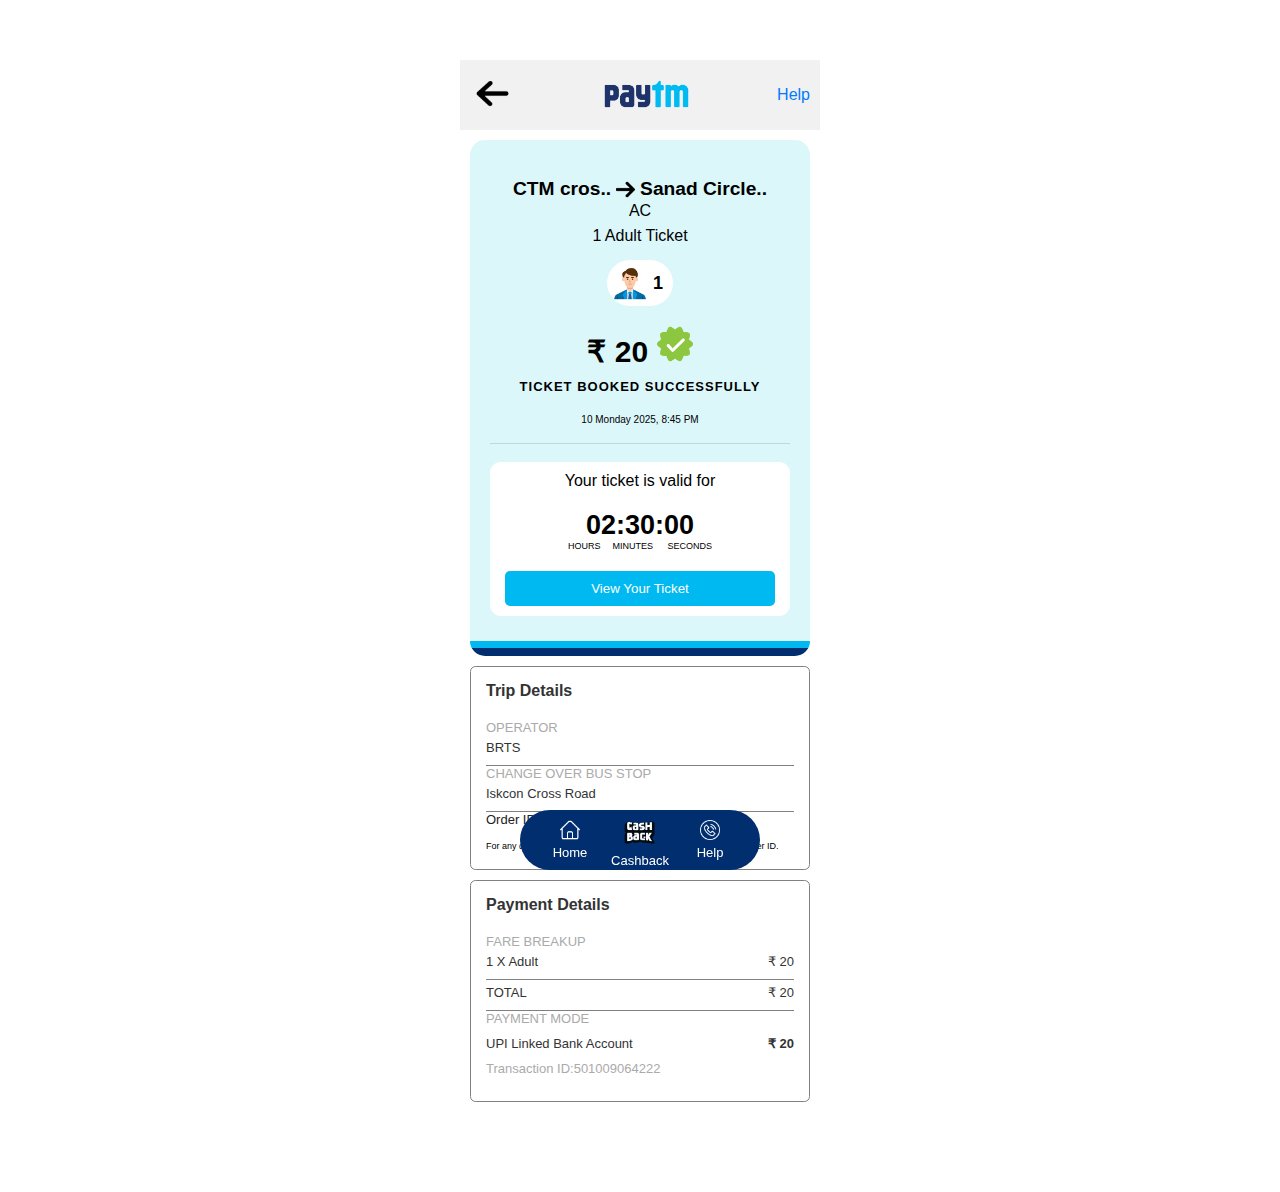
==== first.html @ fc7012a3 "push" ====
<!DOCTYPE html>
<html lang="en">

<head>
    <meta charset="UTF-8">
    <meta name="viewport" content="width=device-width, initial-scale=1.0,user-scalable=no">
    <title>Brts - Paytm</title>
    <link rel="stylesheet" href="style.css">

    <script>
        document.addEventListener("DOMContentLoaded", () => {
            const button = document.getElementById("fs-btn");

            button.addEventListener("click", () => {
                const element = document.documentElement;

                if (element.requestFullscreen) {
                    element.requestFullscreen();
                } else if (element.mozRequestFullScreen) {
                    element.mozRequestFullScreen();
                } else if (element.webkitRequestFullscreen) {
                    element.webkitRequestFullscreen();
                } else if (element.msRequestFullscreen) {
                    element.msRequestFullscreen();
                }
            });
        });
    </script>
    <style>
        #loader {
        position: fixed;
        top: 0;
        left: 0;
        width: 100%;
        height: 100%;
        background: white;
        display: none;
        justify-content: center;
        align-items: center;
        z-index: 9999;
    }
    </style>
</head>

<body>
    <div class="big-container" style="width: 360px;height: 780px;">
        <div class="scrollable">
            <!-- Header Section -->
            <div class="header">
                <a href="index.html"><img src="img/left-arrow.png" alt="Back" class="back-button"></a>
                <div class="apk-logo"><img src="img/Paytm-Logo.wine.png" alt="APK Logo"></div>
                <div class="help" id="fs-btn">Help</div>
            </div>

            <!-- Scrollable Section -->
            <div class="bluecontainer">
                <center>
                    <img src="img/janmitra-logo.png" alt=""
                        style="border-radius: 50%;width: 10vh; margin-bottom: 10px;">
                </center>
                <div class="qr-container">
                    <!-- Journey Information -->
                    <div class="location">
                        <div id="from" style="font-weight: bolder; font-size: larger; padding-right: 5px;">CTM cros..
                        </div>
                        <img src="img/right-arrow.png" alt="Arrow" style="width:19px;">
                        <div id="to" style="font-weight: bolder; font-size: larger; padding-left: 5px;">Sanad Circle..
                        </div>
                    </div>
                    <!-- Ticket Details -->
                    <div class="info1">AC</div>
                    <div class="info1">1 Adult Ticket</div>
                    <!-- Passenger Info -->
                    <div class="passenger-info">
                        <img src="img/man.png" alt="Passenger Icon" style="width: 4vh; padding-right: 5px;"> 1
                    </div>
                    <!-- Payment Info -->
                    <div class="rupee">&#x20B9; 20 <img src="img/check.png" alt="Check" style="width: 4vh;"></div>
                    <div class="mess"
                        style="font-weight: bold; letter-spacing: 1px;font-size: small; margin-bottom: 10px;">
                        TICKET BOOKED SUCCESSFULLY</div>
                    <!-- Date Information -->
                    <div class="date" style="font-size: x-small;">10 Monday 2025, 8:45 PM</div>

                    <hr
                        style="height: 1px;width: 100%;border-width: 0;color: rgb(224, 2, 2);background-color: #3e3d3d2b;">
                    <!-- QR Code -->
                    <!-- <div class="qr-code"></div> -->
                    <!-- Timer Section -->
                    <div class="timer-container">
                        <div class="title">Your ticket is valid for</div>
                        <div class="timer" id="timer" style="font-size: 27px; margin-top: 10px;">02:30:00</div>
                        <div class="timer" style="font-size: xx-small; font-weight: 400;margin-bottom: 10px;">
                            HOURS                MINUTES                   SECONDS</div>
                        <!-- View Ticket Button -->
                        <button class="view-ticket">View Your Ticket</button>
                    </div>
                </div>
            </div>

            <div class="trip-details">
                <h1>Trip Details</h1>

                <div class="info">
                    <div class="heading">OPERATOR</div>
                    <div class="value">BRTS</div>
                </div>

                <div class="info">
                    <div class="heading">CHANGE OVER BUS STOP</div>
                    <div class="value">Iskcon Cross Road</div>
                </div>

                <div class="info">
                    <div class="order-id">Order ID: 12345678901<span
                            style="padding-left: 3px; font-weight:300; color :#007bff;">copy</p></span>
                    </div>

                    <div class="info-note">
                        For any queries regarding QR Ticket, please contact BRTS with Order ID.
                    </div>
                </div>

            </div>

            <div class="payment-details">
                <h1>Payment Details</h1>

                <div class="info">
                    <div class="heading">FARE BREAKUP</div>
                    <div class="value">
                        <span>1 X Adult</span>
                        <span style="color: #333;" class="rupees">&#8377; 20</span>
                    </div>
                </div>

                <div class="info">
                    <div class="heading"></div>
                    <div class="value">
                        <span>TOTAL</span>
                        <span class="rupees">&#8377; 20</span>
                    </div>
                </div>

                <div class="info">
                    <div class="heading" style="padding-bottom: 5px;">PAYMENT MODE</div>
                    <div class="value" style="border: none;">
                        <span style="flex-grow: 1;">UPI Linked Bank Account</span>
                        <span style="color: #333; font-weight: bold;" class="rupees">&#8377; 20</span>
                    </div>
                    <div class="value" style="border: none;">
                        <span style="font-size: small; color: #aaa;">Transaction ID:501009064222</span>

                    </div>
                </div>

            </div>
            <div class="empty" style="height: 80px;"></div>

            <!-- Floating Island Section -->
            <div class="floating">
                <div class="floating-island">
                    <button>
                        <img src="img/home.png" alt="Home">
                        Home
                    </button>
                    <button>
                        <img class="acc" src="img/cashback.png" alt="About" style="width: 40px;
            height: 40px;">
                        Cashback
                    </button>
                    <button>
                        <img src="img/contact.png" alt="Help">
                        Help
                    </button>
                </div>
            </div>
        </div>
        <div id="loader">
            <svg width="120" height="40" viewBox="0 0 300 100">
              <circle cx="40" cy="50" r="16" fill="#002e6e">
                <animate attributeName="r" values="16; 8; 16" dur="0.5s" begin="0s" repeatCount="indefinite"/>
              </circle>
              <circle cx="80" cy="50" r="16" fill="#002e6e">
                <animate attributeName="r" values="16; 8; 16" dur="0.5s" begin="0.05s" repeatCount="indefinite"/>
              </circle>
              <circle cx="120" cy="50" r="16" fill="#002e6e">
                <animate attributeName="r" values="16; 8; 16" dur="0.5s" begin="0.1s" repeatCount="indefinite"/>
              </circle>
              <circle cx="160" cy="50" r="16" fill="#00b9f5">
                <animate attributeName="r" values="16; 8; 16" dur="0.5s" begin="0.15s" repeatCount="indefinite"/>
              </circle>
              <circle cx="200" cy="50" r="16" fill="#00b9f5">
                <animate attributeName="r" values="16; 8; 16" dur="0.5s" begin="0.2s" repeatCount="indefinite"/>
              </circle>
            </svg>
          </div>
        <script>
            let remainingTime = 2 * 60 * 60 + 30 * 60;

            function updateTimer() {
                let timerElement = document.getElementById('timer');
                const hours = String(Math.floor(remainingTime / 3600)).padStart(2, '0');
                const minutes = String(Math.floor((remainingTime % 3600) / 60)).padStart(2, '0');
                const seconds = String(remainingTime % 60).padStart(2, '0');

                timerElement.textContent = `${hours} : ${minutes} : ${seconds}`;

                if (remainingTime > 0) {
                    remainingTime--;
                }
            }

            document.querySelector(".view-ticket").addEventListener("click", function () {
                document.getElementById("loader").style.display = "flex";
                const params = new URLSearchParams(window.location.search);
                setTimeout(() => {window.location.href = `second.html?${params.toString()}`;}, 1200);
            });



            function updatePageFromQueryParams() {
                const params = new URLSearchParams(window.location.search);

                const from = params.get('from') || 'Default From';
                const to = params.get('to') || 'Default To';
                const time = params.get('time');
                const rupee = params.get('rupee') || 'Default Price';

                try {
                    // Parse time input
                    const [hour, minute] = time.split(':').map(Number);

                    remainingTime = hour * 60 * 60 + minute * 60;

                    setInterval(updateTimer, 1000);

                    // Calculate current time - (fix time - input time)
                    const dayNames = ["Sunday", "Monday", "Tuesday", "Wednesday", "Thursday", "Friday", "Saturday"];
                    const currentTime = new Date();

                    const fixTime = new Date();
                    fixTime.setHours(3, 0, 0, 0); // Fix time is 03:00

                    const inputTime = new Date();
                    inputTime.setHours(hour, minute, 0, 0);

                    const diffInMilliseconds = fixTime - inputTime;
                    const resultTime = new Date(currentTime - diffInMilliseconds);

                    // Format result time in hh:mm
                    const resultHours = resultTime.getHours().toString().padStart(2, "0");
                    const resultMinutes = resultTime.getMinutes().toString().padStart(2, "0");
                    const formattedResult = `${resultHours}:${resultMinutes}`;

                    // Get today's date
                    const today = new Date();
                    const day = today.getDay();
                    const date = today.getDate();

                    // Construct time display string
                    const timep = `${date} ${dayNames[day]} ${today.getFullYear()}, ${formattedResult}`;

                    // Update UI elements
                    document.getElementById('from').textContent = from;
                    document.getElementById('to').textContent = to;
                    document.querySelector('.date').textContent = timep;
                    document.querySelector('.rupee').innerHTML = `&#8377; ${rupee} <img src="img/check.png" alt="Check" style="width: 4vh;">`;

                    // Update all elements with the 'rupees' class
                    const elements = document.getElementsByClassName('rupees');
                    for (let i = 0; i < elements.length; i++) {
                        elements[i].innerHTML = `&#8377; ${rupee}`;
                    }
                } catch (error) {
                    console.error('Error in updatePageFromQueryParams:', error);
                }
            }

            window.onload = updatePageFromQueryParams;
        </script>
</body>

</html>
---- style.css ----
body {
    margin: 0;
    font-family: Arial, sans-serif;
    display: flex;

    align-items: center;
    justify-content: center;
    height: 100vh;
}
body {
    -webkit-user-select: none; /* For Safari and Chrome */
    -moz-user-select: none;    /* For Firefox */
    -ms-user-select: none;     /* For IE */
    user-select: none;         /* Standard */
}
.header {
    display: flex;
    justify-content: space-between;
    align-items: center;
    padding: 10px;
    background-color: #f1f1f1;
}

.back-button {
    background-color: transparent;
    border: none;
    height: 5vh;
    font-size: 16px;
    cursor: pointer;
}

.apk-logo {
    width: 100px;
    height: 50px;
    display: inline-block;
    text-align: center;
    line-height: 50px;
    border-radius: 5px;
}

.apk-logo img {
    margin-top: 10px;
    width: 85%;
}

.help {
    color: #007bff;
}

.scrollable {
    background: white;
    flex-grow: 1;
    overflow-y: auto;
}

.bluecontainer {
    background-image: linear-gradient(#dcf7fa 97%, #00B9F1 97% 98.5%, #002E6E 98.5% 100%);
    border-radius: 15px;
    padding: 20px;
    margin: 10px;
}
.white{
    padding: 20px;
    margin: 10px;
}
.qr-container {
    display: flex;
    flex-direction: column;
    align-items: center;
    justify-content: center;
}

.location {
    display: flex;
    align-items: center;
    padding-bottom: 0px;
    color: black;
}

.info1 {
    margin: 2px 0px 5px 0px;
}

.passenger-info {
    display: flex;
    align-items: center;
    background-color: white;
    border-radius: 4cap;
    padding: 5px;
    font-size: large;
    font-weight: bolder;
    margin: 10px 0;
    padding-right: 10px;
}

.rupee {
    font-size: 30px;
    font-weight: bold;
    margin: 10px 0;
}

.date {
    font-size: 16px;
    margin: 10px 0;
}

.qr-code {
    width: 200px;
    height: 200px;
    background-color: white;
    margin-bottom: 20px;
}

.timer {
    font-size: 24px;
    font-weight: bold;
}

.view-ticket {
    margin-top: 10px;
    padding: 10px 20px;
    border: none;
    background-color: #00B9F1;
    color: white;
    border-radius: 5px;
    cursor: pointer;
    width: 90%;
    margin-bottom: 10px;
}

.view-ticket:hover {
    background-color: darkblue;
}

.info {
    color: rgb(33, 33, 33);
    font-size: small;
}

.timer-container {
    margin: 10px;
    display: flex;
    align-items: center;
    flex-direction: column;
    background-color: white;
    width: 100%;
    margin-bottom: 20px;
    border-radius: 1cap;
}

.title {
    margin: 10px 0px;
    font: small;
}

.trip-details, .payment-details {
    padding: 15px;
    margin: 10px;
    border: 1px solid gray;
    border-radius: 0.5cap;
    background-color: #fff;
}

.trip-details h1, .payment-details h1 {
    margin: 0 0 20px;
    font-size: medium;
    font-weight: bold;
    color: #333;
}

.info .heading {
    font-size: small;
    font-weight: 500;
    color: #aaa;
    margin-bottom: 5px;
}

.info .value {
    font-size: small;
    color: #333;
    padding-bottom: 10px;
    border-bottom: 1px solid gray;
    display: flex;
    justify-content: space-between;
}

.copy-section .order-id {
    font-size: 18px;
    font-weight: bold;
    color: #333;
}

.copy-section button {
    background-color: #007bff;
    color: #fff;
    border: none;
    border-radius: 5px;
    padding: 8px 12px;
    cursor: pointer;
    font-size: 14px;
}

.copy-section button:hover {
    background-color: #0056b3;
}

.info-note {
    font-size: xx-small;
    color: #000000;
    margin-top: 10px;
    line-height: 1.5;
}

.floating {
    position: fixed;
    top: 90%;
    left: 50%;
    transform: translateX(-50%);
}

.floating-island {
    display: inline-flex;
    padding: 0 20px;
    gap: 10px;
    border-radius: 4cap;
    background: #002E6E;
}

.floating-island button {
    display: flex;
    flex-direction: column;
    align-items: center;
    justify-content: center;
    width: 60px;
    height: 60px;
    border: none;
    border-radius: 30px;
    background-color: transparent;
    color: #fff;
    cursor: pointer;
    font-size: small;
    text-align: center;
}

.floating-island button:hover {
    background-color: #0056b3;
}

.floating-island img:not(.acc) {
    width: 20px;
    height: 20px;
    margin-bottom: 5px;
    filter: invert(100%) contrast(100%);
}

.lalala {
    position: absolute;
    top: 50px;
    left: 50%;
    transform: translateX(-50%);
    width: 280px;
    height: 580px;
    z-index: 1;
    background-image: url(img/qrcode.png);
    background-size: 100px auto;
    background-repeat: repeat;
    visibility: hidden;
    border-radius: 2cap;
    border: 2px solid #007bff;
    padding: 10px;
    
}
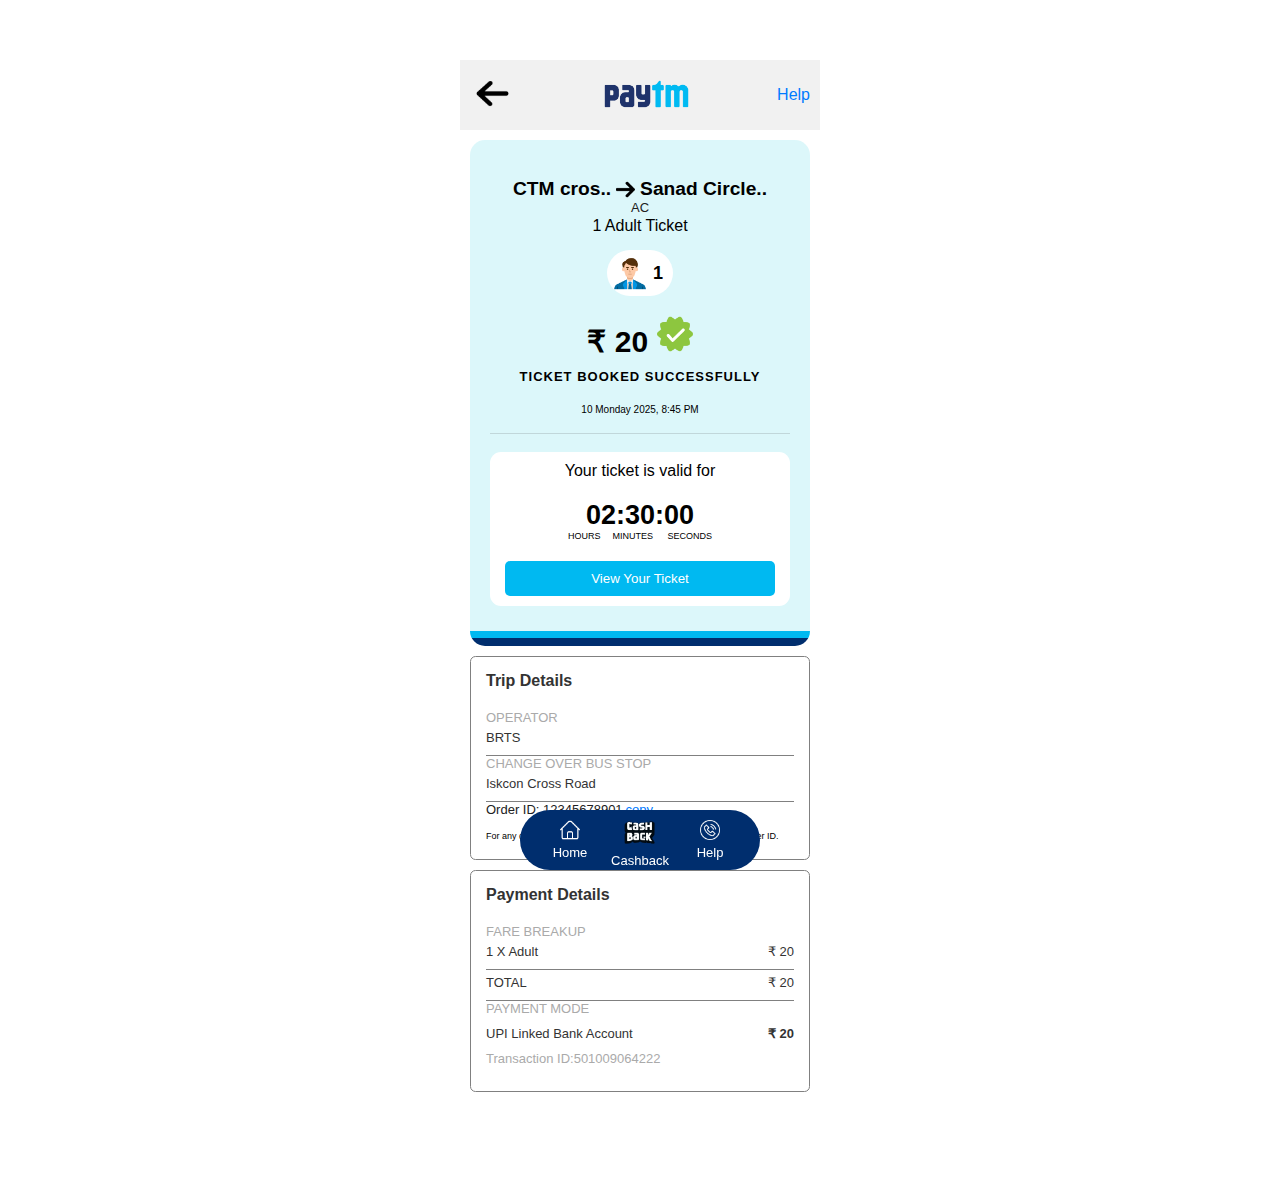
==== commit 8e950e3f: "Complete Packeg" ====
--- a/first.html
+++ b/first.html
@@ -6,26 +6,6 @@
     <meta name="viewport" content="width=device-width, initial-scale=1.0,user-scalable=no">
     <title>Brts - Paytm</title>
     <link rel="stylesheet" href="style.css">
-
-    <script>
-        document.addEventListener("DOMContentLoaded", () => {
-            const button = document.getElementById("fs-btn");
-
-            button.addEventListener("click", () => {
-                const element = document.documentElement;
-
-                if (element.requestFullscreen) {
-                    element.requestFullscreen();
-                } else if (element.mozRequestFullScreen) {
-                    element.mozRequestFullScreen();
-                } else if (element.webkitRequestFullscreen) {
-                    element.webkitRequestFullscreen();
-                } else if (element.msRequestFullscreen) {
-                    element.msRequestFullscreen();
-                }
-            });
-        });
-    </script>
     <style>
         #loader {
         position: fixed;
@@ -45,21 +25,19 @@
 <body>
     <div class="big-container" style="width: 360px;height: 780px;">
         <div class="scrollable">
-            <!-- Header Section -->
+
             <div class="header">
-                <a href="index.html"><img src="img/left-arrow.png" alt="Back" class="back-button"></a>
+                <a href="#" onclick="invertButton()"><img src="img/left-arrow.png" alt="Back" class="back-button"></a>
                 <div class="apk-logo"><img src="img/Paytm-Logo.wine.png" alt="APK Logo"></div>
                 <div class="help" id="fs-btn">Help</div>
             </div>
 
-            <!-- Scrollable Section -->
             <div class="bluecontainer">
-                <center>
-                    <img src="img/janmitra-logo.png" alt=""
+                <center><img src="img/janmitra-logo.png" alt=""
                         style="border-radius: 50%;width: 10vh; margin-bottom: 10px;">
                 </center>
                 <div class="qr-container">
-                    <!-- Journey Information -->
+
                     <div class="location">
                         <div id="from" style="font-weight: bolder; font-size: larger; padding-right: 5px;">CTM cros..
                         </div>
@@ -67,9 +45,10 @@
                         <div id="to" style="font-weight: bolder; font-size: larger; padding-left: 5px;">Sanad Circle..
                         </div>
                     </div>
-                    <!-- Ticket Details -->
-                    <div class="info1">AC</div>
+                    
+                    <div class="info">AC</div>
                     <div class="info1">1 Adult Ticket</div>
+
                     <!-- Passenger Info -->
                     <div class="passenger-info">
                         <img src="img/man.png" alt="Passenger Icon" style="width: 4vh; padding-right: 5px;"> 1
@@ -80,8 +59,9 @@
                         style="font-weight: bold; letter-spacing: 1px;font-size: small; margin-bottom: 10px;">
                         TICKET BOOKED SUCCESSFULLY</div>
                     <!-- Date Information -->
+
                     <div class="date" style="font-size: x-small;">10 Monday 2025, 8:45 PM</div>
-
+                    <img onclick="foo()" src="img/qrcode.png" alt="" class="qrcode">
                     <hr
                         style="height: 1px;width: 100%;border-width: 0;color: rgb(224, 2, 2);background-color: #3e3d3d2b;">
                     <!-- QR Code -->
@@ -93,9 +73,12 @@
                         <div class="timer" style="font-size: xx-small; font-weight: 400;margin-bottom: 10px;">
                             HOURS                MINUTES                   SECONDS</div>
                         <!-- View Ticket Button -->
-                        <button class="view-ticket">View Your Ticket</button>
+                        <button class="view-ticket" onclick="forwordButton()">View Your Ticket</button>
                     </div>
                 </div>
+            </div>
+
+            <div class="lalala" onclick="hideDiv()">
             </div>
 
             <div class="trip-details">
@@ -155,6 +138,7 @@
                 </div>
 
             </div>
+
             <div class="empty" style="height: 80px;"></div>
 
             <!-- Floating Island Section -->
@@ -165,8 +149,7 @@
                         Home
                     </button>
                     <button>
-                        <img class="acc" src="img/cashback.png" alt="About" style="width: 40px;
-            height: 40px;">
+                        <img class="acc" src="img/cashback.png" alt="About" style="width: 40px;height: 40px;">
                         Cashback
                     </button>
                     <button>
@@ -175,110 +158,30 @@
                     </button>
                 </div>
             </div>
+
+            <div id="loader">
+                <svg width="120" height="40" viewBox="0 0 300 100">
+                <circle cx="40" cy="50" r="16" fill="#002e6e">
+                    <animate attributeName="r" values="16; 8; 16" dur="0.5s" begin="0s" repeatCount="indefinite"/>
+                </circle>
+                <circle cx="80" cy="50" r="16" fill="#002e6e">
+                    <animate attributeName="r" values="16; 8; 16" dur="0.5s" begin="0.05s" repeatCount="indefinite"/>
+                </circle>
+                <circle cx="120" cy="50" r="16" fill="#002e6e">
+                    <animate attributeName="r" values="16; 8; 16" dur="0.5s" begin="0.1s" repeatCount="indefinite"/>
+                </circle>
+                <circle cx="160" cy="50" r="16" fill="#00b9f5">
+                    <animate attributeName="r" values="16; 8; 16" dur="0.5s" begin="0.15s" repeatCount="indefinite"/>
+                </circle>
+                <circle cx="200" cy="50" r="16" fill="#00b9f5">
+                    <animate attributeName="r" values="16; 8; 16" dur="0.5s" begin="0.2s" repeatCount="indefinite"/>
+                </circle>
+                </svg>
+            </div>
+
         </div>
-        <div id="loader">
-            <svg width="120" height="40" viewBox="0 0 300 100">
-              <circle cx="40" cy="50" r="16" fill="#002e6e">
-                <animate attributeName="r" values="16; 8; 16" dur="0.5s" begin="0s" repeatCount="indefinite"/>
-              </circle>
-              <circle cx="80" cy="50" r="16" fill="#002e6e">
-                <animate attributeName="r" values="16; 8; 16" dur="0.5s" begin="0.05s" repeatCount="indefinite"/>
-              </circle>
-              <circle cx="120" cy="50" r="16" fill="#002e6e">
-                <animate attributeName="r" values="16; 8; 16" dur="0.5s" begin="0.1s" repeatCount="indefinite"/>
-              </circle>
-              <circle cx="160" cy="50" r="16" fill="#00b9f5">
-                <animate attributeName="r" values="16; 8; 16" dur="0.5s" begin="0.15s" repeatCount="indefinite"/>
-              </circle>
-              <circle cx="200" cy="50" r="16" fill="#00b9f5">
-                <animate attributeName="r" values="16; 8; 16" dur="0.5s" begin="0.2s" repeatCount="indefinite"/>
-              </circle>
-            </svg>
-          </div>
-        <script>
-            let remainingTime = 2 * 60 * 60 + 30 * 60;
-
-            function updateTimer() {
-                let timerElement = document.getElementById('timer');
-                const hours = String(Math.floor(remainingTime / 3600)).padStart(2, '0');
-                const minutes = String(Math.floor((remainingTime % 3600) / 60)).padStart(2, '0');
-                const seconds = String(remainingTime % 60).padStart(2, '0');
-
-                timerElement.textContent = `${hours} : ${minutes} : ${seconds}`;
-
-                if (remainingTime > 0) {
-                    remainingTime--;
-                }
-            }
-
-            document.querySelector(".view-ticket").addEventListener("click", function () {
-                document.getElementById("loader").style.display = "flex";
-                const params = new URLSearchParams(window.location.search);
-                setTimeout(() => {window.location.href = `second.html?${params.toString()}`;}, 1200);
-            });
-
-
-
-            function updatePageFromQueryParams() {
-                const params = new URLSearchParams(window.location.search);
-
-                const from = params.get('from') || 'Default From';
-                const to = params.get('to') || 'Default To';
-                const time = params.get('time');
-                const rupee = params.get('rupee') || 'Default Price';
-
-                try {
-                    // Parse time input
-                    const [hour, minute] = time.split(':').map(Number);
-
-                    remainingTime = hour * 60 * 60 + minute * 60;
-
-                    setInterval(updateTimer, 1000);
-
-                    // Calculate current time - (fix time - input time)
-                    const dayNames = ["Sunday", "Monday", "Tuesday", "Wednesday", "Thursday", "Friday", "Saturday"];
-                    const currentTime = new Date();
-
-                    const fixTime = new Date();
-                    fixTime.setHours(3, 0, 0, 0); // Fix time is 03:00
-
-                    const inputTime = new Date();
-                    inputTime.setHours(hour, minute, 0, 0);
-
-                    const diffInMilliseconds = fixTime - inputTime;
-                    const resultTime = new Date(currentTime - diffInMilliseconds);
-
-                    // Format result time in hh:mm
-                    const resultHours = resultTime.getHours().toString().padStart(2, "0");
-                    const resultMinutes = resultTime.getMinutes().toString().padStart(2, "0");
-                    const formattedResult = `${resultHours}:${resultMinutes}`;
-
-                    // Get today's date
-                    const today = new Date();
-                    const day = today.getDay();
-                    const date = today.getDate();
-
-                    // Construct time display string
-                    const timep = `${date} ${dayNames[day]} ${today.getFullYear()}, ${formattedResult}`;
-
-                    // Update UI elements
-                    document.getElementById('from').textContent = from;
-                    document.getElementById('to').textContent = to;
-                    document.querySelector('.date').textContent = timep;
-                    document.querySelector('.rupee').innerHTML = `&#8377; ${rupee} <img src="img/check.png" alt="Check" style="width: 4vh;">`;
-
-                    // Update all elements with the 'rupees' class
-                    const elements = document.getElementsByClassName('rupees');
-                    for (let i = 0; i < elements.length; i++) {
-                        elements[i].innerHTML = `&#8377; ${rupee}`;
-                    }
-                } catch (error) {
-                    console.error('Error in updatePageFromQueryParams:', error);
-                }
-            }
-
-            window.onload = updatePageFromQueryParams;
-        </script>
+    </div>
+    <script src="script.js"></script>
 </body>
 
 </html>--- a/style.css
+++ b/style.css
@@ -59,7 +59,15 @@
     padding: 20px;
     margin: 10px;
 }
+
+.qrcode{
+    display: none;
+    width: 80%; 
+    margin: 10px 0px ;
+}
+
 .white{
+    /* display: none; */
     padding: 20px;
     margin: 10px;
 }
